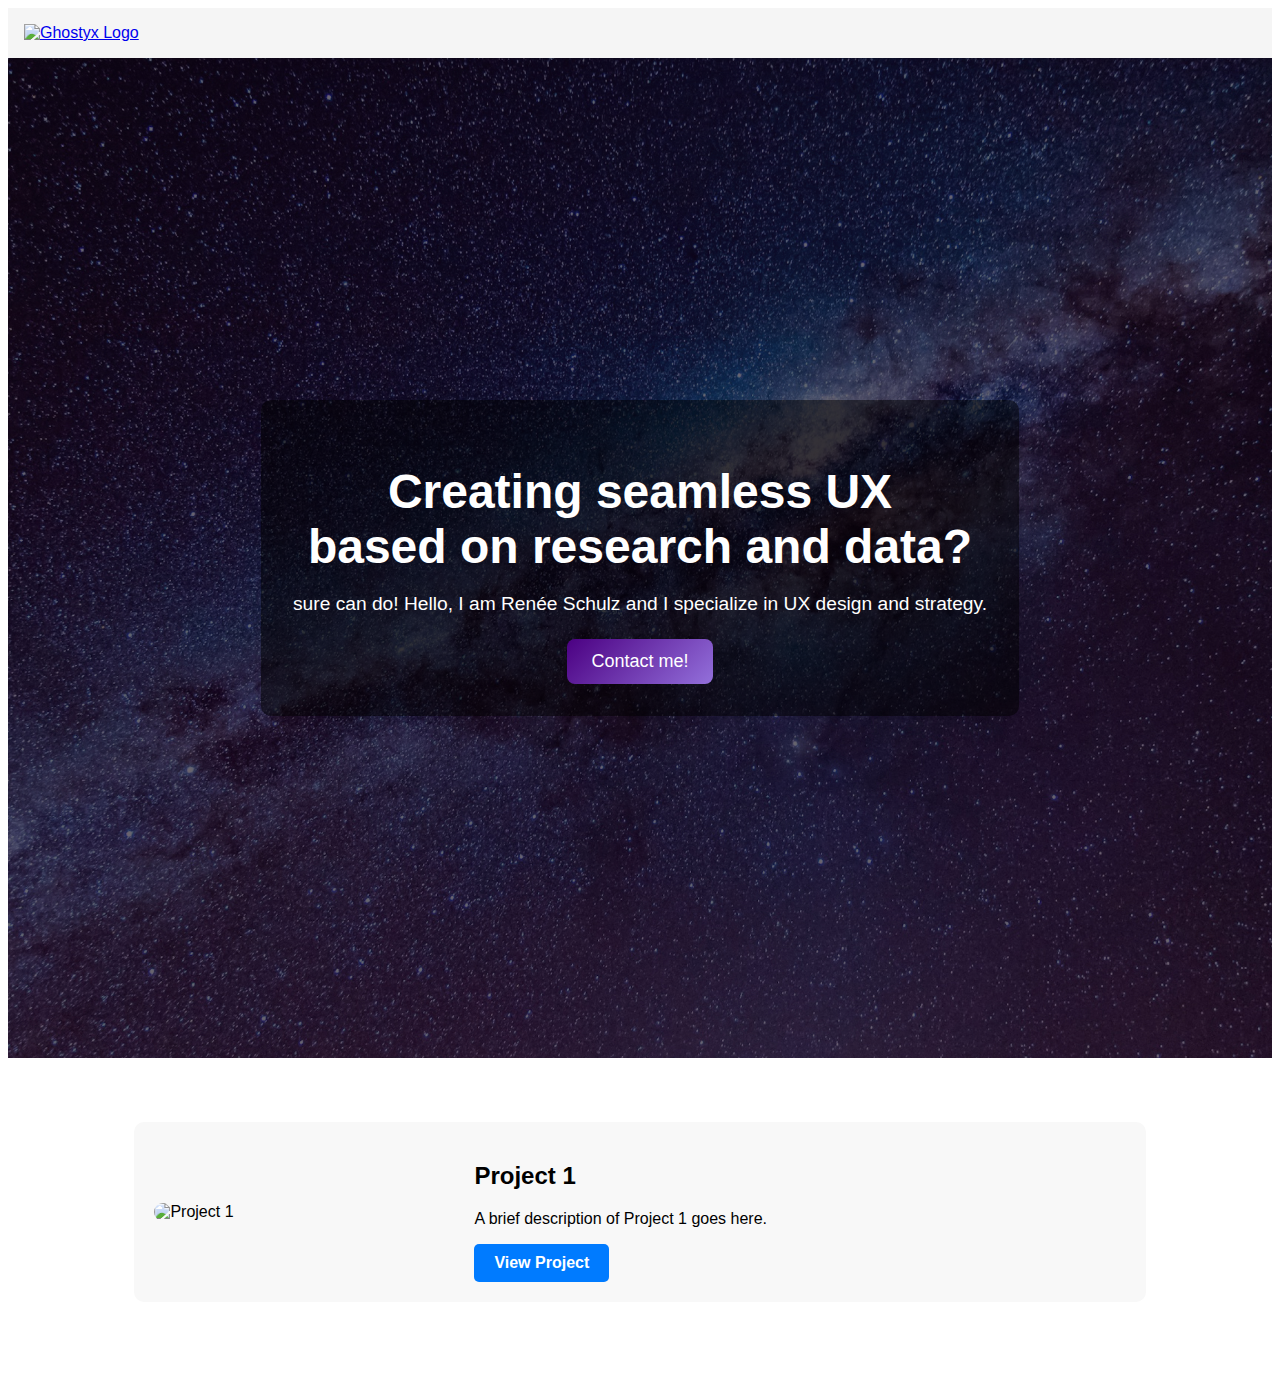
==== index.html @ 2f1ef7c7 "Update index.html" ====
<!DOCTYPE html>
<html lang="en">
<head>
    <meta charset="UTF-8">
    <meta name="viewport" content="width=device-width, initial-scale=1.0">
    <title>Schulz UX</title>
    <link rel="stylesheet" href="style.css">
    <script defer src="script.js"></script>
</head>
<body>
    <header>
        <div class="logo-container">
        <a href="index.html">
            <img src="ghostyxlogo.png" alt="Ghostyx Logo" class="logo">
        </a>
        </div>
    </header>
    <main>
        <section class="hero">
            <div class="hero-content">
                <h1>Creating seamless UX <br> based on research and data?</h1>
                <p>sure can do! Hello, I am Renée Schulz and I specialize in UX design and strategy.</p>
                <a href="#projects" class="cta-button">Contact me!</a>
            </div>
        </section>
        <section class="projects">
    <div class="project">
        <img src="assets/project1.jpg" alt="Project 1">
        <div class="project1-info">
            <h2>Project 1</h2>
            <p>A brief description of Project 1 goes here.</p>
            <a href="project1.html" class="btn">View Project</a>
        </div>
    </div>
</section>

    </main>
    
</body>
</html>
---- style.css ----
/* HERO SECTION */
.hero {
    height: 100vh;
    background: url('assets/galaxy_3200.jpg') center/cover no-repeat;
    display: flex;
    justify-content: center;
    align-items: center;
    text-align: center;
    color: white;
}

.hero-content {
    background: rgba(0, 0, 0, 0.5); /* Dark overlay */
    padding: 2rem;
    border-radius: 10px;
}

.hero h1 {
    font-size: 3rem;
    margin-bottom: 1rem;
}

.hero p {
    font-size: 1.2rem;
    margin-bottom: 1.5rem;
}

.btn {
    display: inline-block;
    padding: 10px 20px;
    background: #5fffd8;
    color: black;
    font-weight: bold;
    text-decoration: none;
    border-radius: 5px;
    transition: 0.3s;
}

.cta-button {
    background: linear-gradient(135deg, #4B0082, #9370DB); /* Dark purple to light purple */
    color: white;
    padding: 12px 24px;
    font-size: 18px;
    border: none;
    border-radius: 8px;
    cursor: pointer;
    transition: background 0.3s ease, transform 0.2s ease;
    text-decoration: none;
    display: inline-block;
}

.cta-button:hover {
    background: linear-gradient(135deg, #6A0DAD, #B19CD9); /* Slightly lighter gradient */
    transform: scale(1.05); /* Slight hover effect */
}

.btn:hover {
    background: #42c8a4;
}

/* PROJECT SECTION */
.projects {
    padding: 4rem 10%;
}

.project {
    display: flex;
    align-items: center;
    gap: 20px;
    background: #f8f8f8;
    padding: 20px;
    border-radius: 10px;
}

.project img {
    width: 300px;
    border-radius: 10px;
}

.project-info {
    flex: 1;
}

.project-info h2 {
    font-size: 2rem;
    margin-bottom: 10px;
}

.project-info p {
    font-size: 1.2rem;
    margin-bottom: 10px;
}

.project-info .btn {
    background: #5fffd8;
    color: black;
    padding: 10px 20px;
    text-decoration: none;
    border-radius: 5px;
    transition: 0.3s;
}

.project-info .btn:hover {
    background: #42c8a4;
}

/* Responsive Design */
@media (max-width: 768px) {
    .project {
        flex-direction: column;
        text-align: center;
    }

    .project img {
        width: 100%;
        max-width: 400px;
    }
}




body {
    font-family: Arial, sans-serif;
    background: white;
    color: black;
    transition: background 0.3s, color 0.3s;
}
header {
    display: flex;
    justify-content: space-between;
    padding: 1rem;
    background: #f5f5f5;
}
.hero {
    text-align: center;
    padding: 50px;
}
.btn {
    display: inline-block;
    padding: 10px 20px;
    background: #007bff;
    color: white;
    text-decoration: none;
    border-radius: 5px;
}
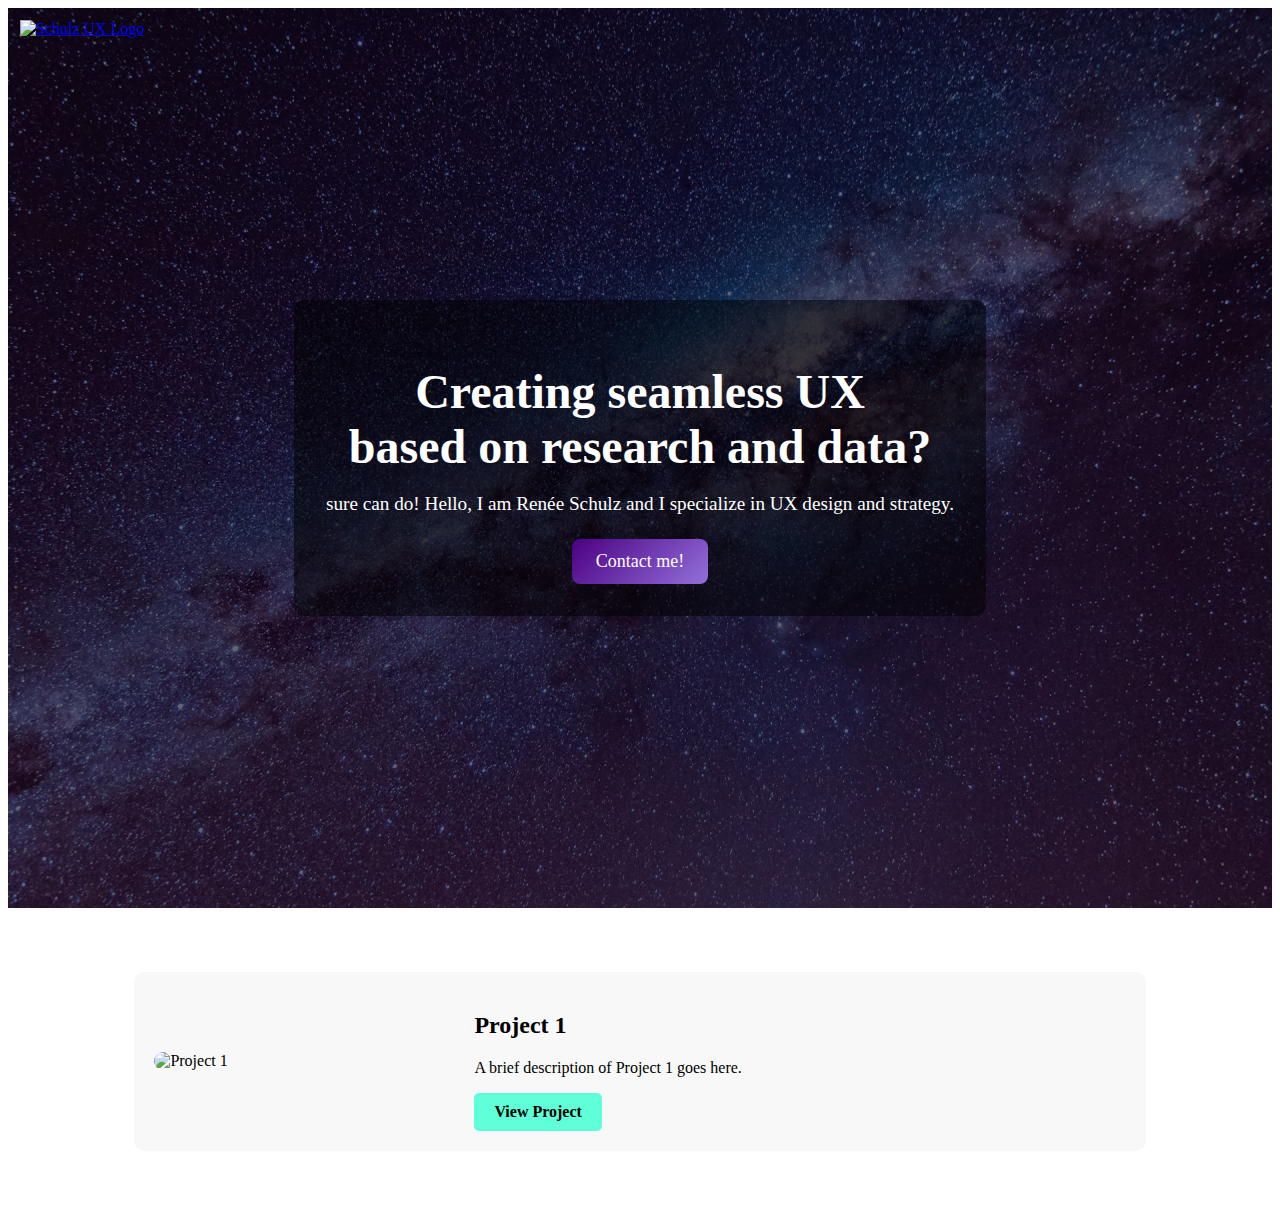
==== commit c1aca080: "Update index.html" ====
--- a/index.html
+++ b/index.html
@@ -11,7 +11,7 @@
     <header>
         <div class="logo-container">
         <a href="index.html">
-            <img src="ghostyxlogo.png" alt="Ghostyx Logo" class="logo">
+            <img src="ghostyxlogo.png" alt="Schulz UX Logo" class="logo">
         </a>
         </div>
     </header>
--- a/style.css
+++ b/style.css
@@ -117,30 +117,14 @@
     }
 }
 
+.logo-container {
+    position: absolute; /* Fix it to the top left */
+    top: 20px;
+    left: 20px;
+}
 
+.logo {
+    height: 50px; /* Adjust as needed */
+    width: auto; /* Keeps aspect ratio */
+}
 
-
-body {
-    font-family: Arial, sans-serif;
-    background: white;
-    color: black;
-    transition: background 0.3s, color 0.3s;
-}
-header {
-    display: flex;
-    justify-content: space-between;
-    padding: 1rem;
-    background: #f5f5f5;
-}
-.hero {
-    text-align: center;
-    padding: 50px;
-}
-.btn {
-    display: inline-block;
-    padding: 10px 20px;
-    background: #007bff;
-    color: white;
-    text-decoration: none;
-    border-radius: 5px;
-}
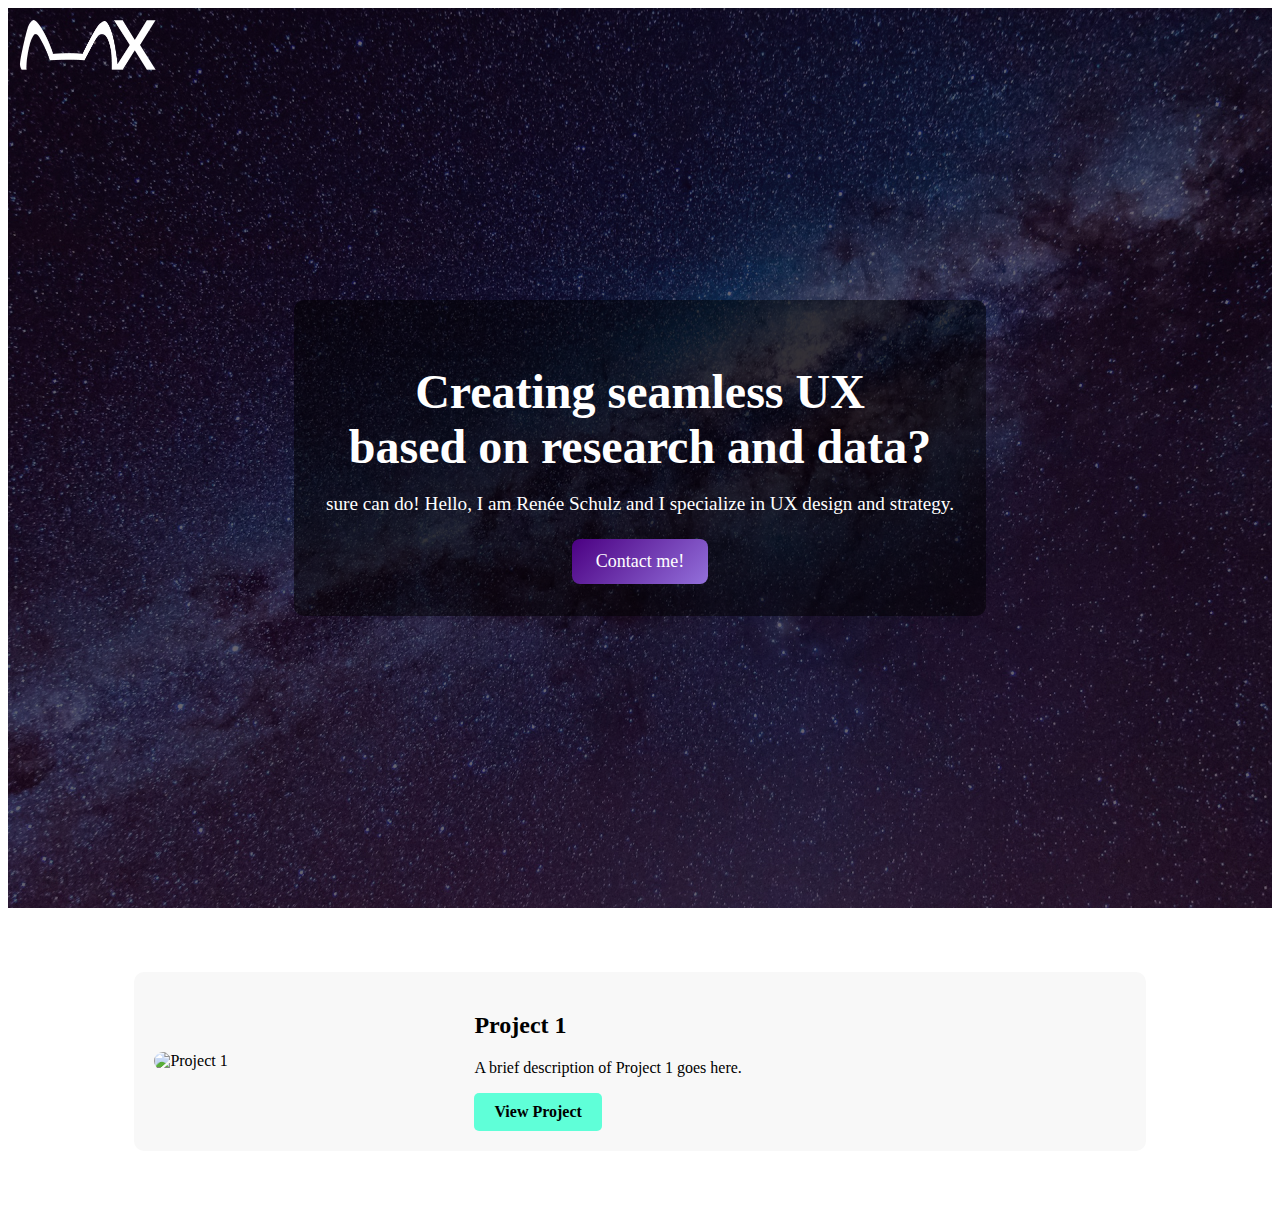
==== commit a7609c9f: "Update index.html" ====
--- a/index.html
+++ b/index.html
@@ -11,7 +11,7 @@
     <header>
         <div class="logo-container">
         <a href="index.html">
-            <img src="ghostyxlogo.png" alt="Schulz UX Logo" class="logo">
+            <img src="assets/ghostyxlogo.png" alt="Schulz UX Logo" class="logo">
         </a>
         </div>
     </header>
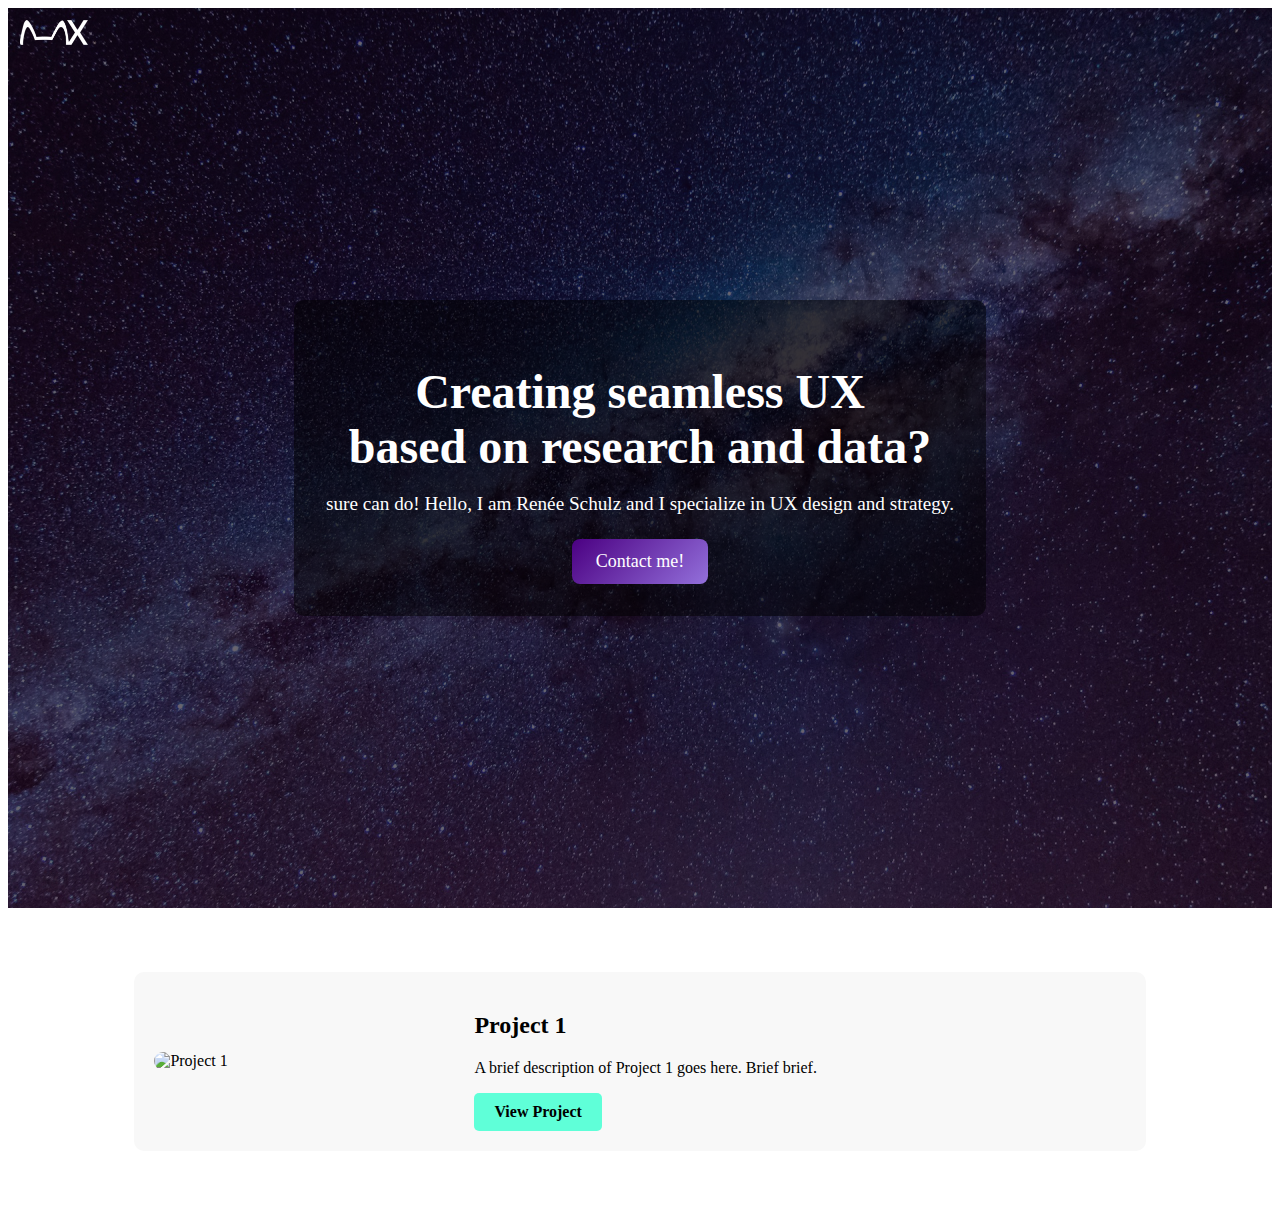
==== commit fe101b3b: "Update index.html" ====
--- a/index.html
+++ b/index.html
@@ -28,7 +28,7 @@
         <img src="assets/project1.jpg" alt="Project 1">
         <div class="project1-info">
             <h2>Project 1</h2>
-            <p>A brief description of Project 1 goes here.</p>
+            <p>A brief description of Project 1 goes here. Brief brief.</p>
             <a href="project1.html" class="btn">View Project</a>
         </div>
     </div>
--- a/style.css
+++ b/style.css
@@ -1,3 +1,25 @@
+.header {
+    position: absolute; /* Fix it to the top */
+    top: 0;
+    left: 0;
+    width: 100%;
+    background: transparent; /* Make it see-through */
+    margin: 0;
+    padding: 0;
+    z-index: 1000; /* Keeps it above other elements */
+}
+.logo-container {
+    position: absolute; /* Fix it to the top left */
+    top: 20px;
+    left: 20px;
+}
+
+.logo {
+    height: 25px; /* Adjust as needed */
+    width: auto; /* Keeps aspect ratio */
+}
+
+
 /* HERO SECTION */
 .hero {
     height: 100vh;
@@ -117,14 +139,21 @@
     }
 }
 
-.logo-container {
-    position: absolute; /* Fix it to the top left */
-    top: 20px;
-    left: 20px;
+.body {
+    font-family: Arial, sans-serif;
+    background: white;
+    color: black;
+    transition: background 0.3s, color 0.3s;
 }
 
-.logo {
-    height: 50px; /* Adjust as needed */
-    width: auto; /* Keeps aspect ratio */
+
+}
+.btn {
+    display: inline-block;
+    padding: 10px 20px;
+    background: #007bff;
+    color: white;
+    text-decoration: none;
+    border-radius: 5px;
 }
 
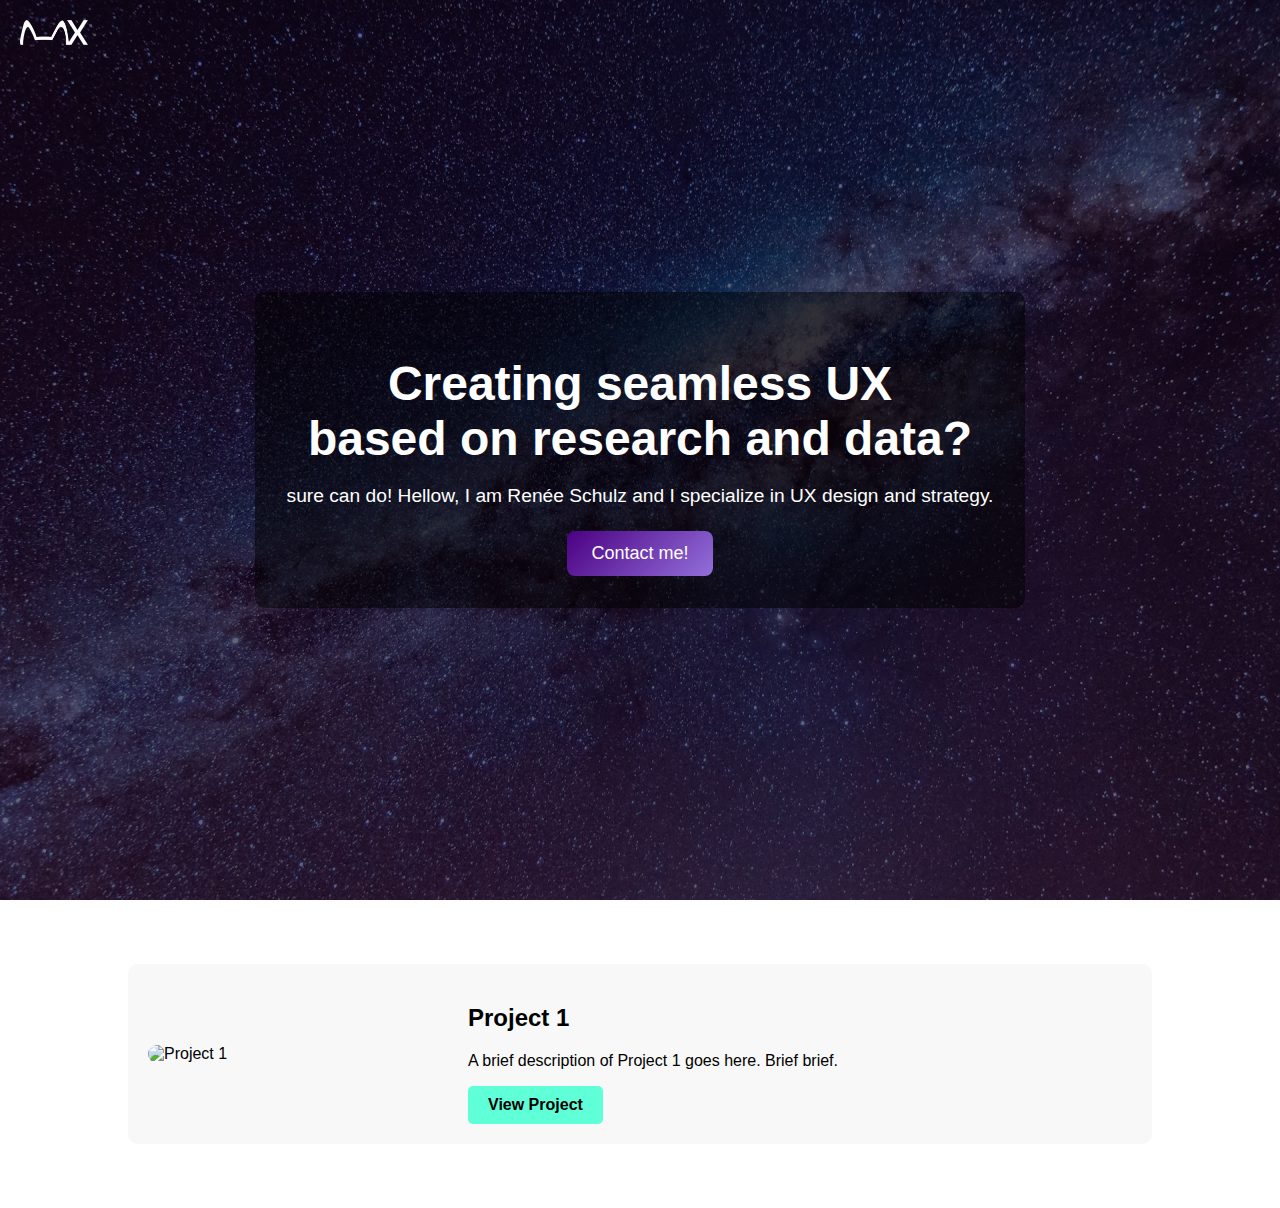
==== commit 9b646dbd: "Update index.html" ====
--- a/index.html
+++ b/index.html
@@ -19,7 +19,7 @@
         <section class="hero">
             <div class="hero-content">
                 <h1>Creating seamless UX <br> based on research and data?</h1>
-                <p>sure can do! Hello, I am Renée Schulz and I specialize in UX design and strategy.</p>
+                <p>sure can do! Hellow, I am Renée Schulz and I specialize in UX design and strategy.</p>
                 <a href="#projects" class="cta-button">Contact me!</a>
             </div>
         </section>
--- a/style.css
+++ b/style.css
@@ -17,6 +17,19 @@
 .logo {
     height: 25px; /* Adjust as needed */
     width: auto; /* Keeps aspect ratio */
+}
+
+* {
+    font-family: Arial, sans-serif;
+}
+
+body {
+    font-family: Arial, sans-serif;
+    background: white;
+    color: black;
+    transition: background 0.3s, color 0.3s;
+    margin: 0;
+    padding: 0;
 }
 
 
@@ -139,13 +152,6 @@
     }
 }
 
-.body {
-    font-family: Arial, sans-serif;
-    background: white;
-    color: black;
-    transition: background 0.3s, color 0.3s;
-}
-
 
 }
 .btn {
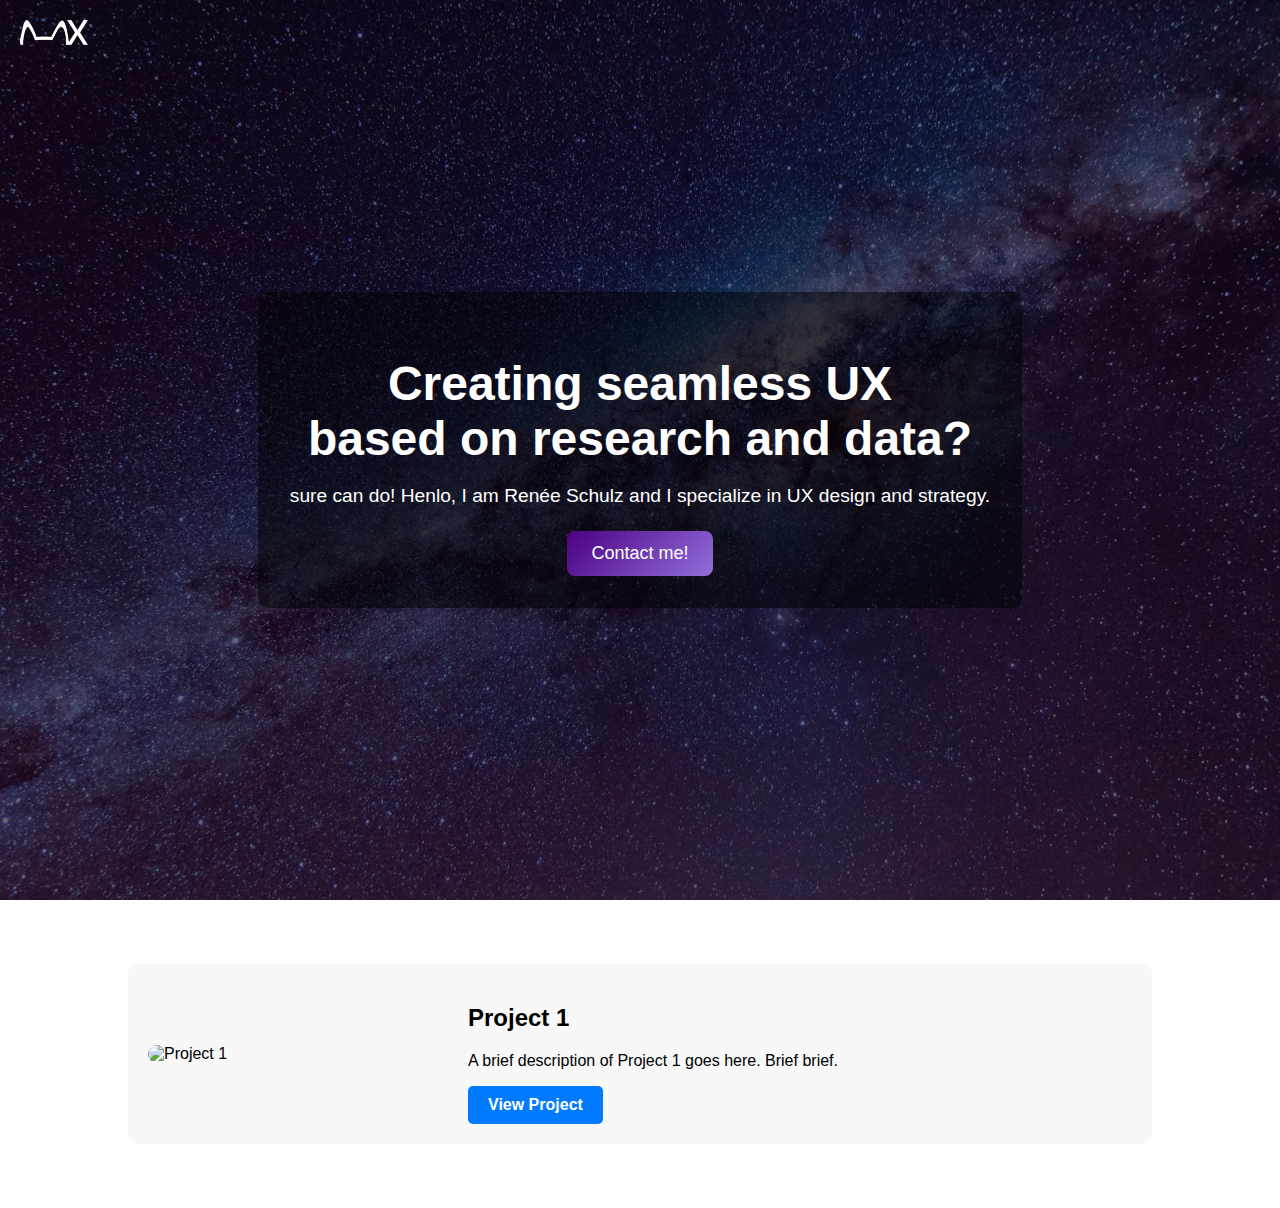
==== commit d0e53119: "Update index.html" ====
--- a/index.html
+++ b/index.html
@@ -19,7 +19,7 @@
         <section class="hero">
             <div class="hero-content">
                 <h1>Creating seamless UX <br> based on research and data?</h1>
-                <p>sure can do! Hellow, I am Renée Schulz and I specialize in UX design and strategy.</p>
+                <p>sure can do! Henlo, I am Renée Schulz and I specialize in UX design and strategy.</p>
                 <a href="#projects" class="cta-button">Contact me!</a>
             </div>
         </section>
--- a/style.css
+++ b/style.css
@@ -24,7 +24,7 @@
 }
 
 body {
-    font-family: Arial, sans-serif;
+    font-family: Arial, sans-serif !important;
     background: white;
     color: black;
     transition: background 0.3s, color 0.3s;
@@ -151,9 +151,6 @@
         max-width: 400px;
     }
 }
-
-
-}
 .btn {
     display: inline-block;
     padding: 10px 20px;
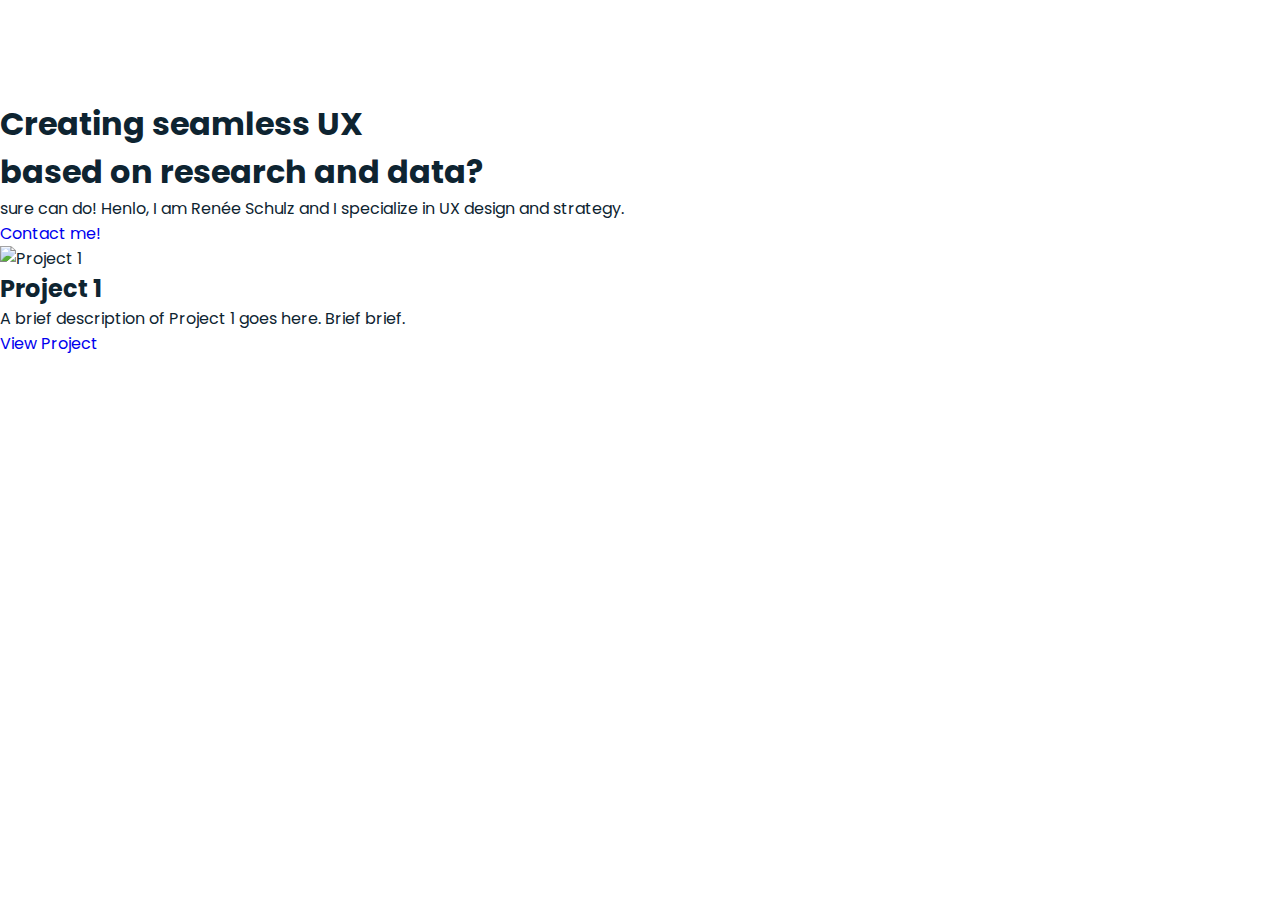
==== commit ad4e3731: "Update index.html" ====
--- a/index.html
+++ b/index.html
@@ -4,7 +4,7 @@
     <meta charset="UTF-8">
     <meta name="viewport" content="width=device-width, initial-scale=1.0">
     <title>Schulz UX</title>
-    <link rel="stylesheet" href="style.css">
+    <link rel="stylesheet" href="style2.css">
     <script defer src="script.js"></script>
 </head>
 <body>
--- a/style2.css
+++ b/style2.css
@@ -0,0 +1,355 @@
+@import url('https://fonts.googleapis.com/css2?family=Poppins:ital,wght@0,100;0,200;0,300;0,400;0,500;0,600;0,700;0,800;0,900;1,100;1,200;1,300;1,400;1,500;1,600;1,700;1,800;1,900&display=swap');
+
+:root {
+    --header-height: 3rem;
+    --font-semi: 600;
+
+    --first-color: #4070F4;
+    --second-color: #0E2431;
+
+    --body-font: 'Poppins', sans-serif;
+    --big-font-size: 2rem;
+    --h2-font-size: 1.25rem;
+    --normal-font-size: .938rem;
+
+    --mb1: .5rem;
+    --mb2: 1rem;
+    --mb3: 1.5rem;
+    --mb4: 2rem;
+    --mb5: 2.5rem;
+    --mb6: 3rem;
+
+    --z-back: -10;
+    --z-normal: 1;
+    --z-tooltip: 10;
+    --z-fixed: 100;
+}
+
+@media screen and (min-width: 768px) {
+    :root {
+        --big-font-size: 3.5rem;
+        --h2-font-size: 2rem;
+        --normal-font-size: 1rem;
+    }
+}
+
+*, ::before, ::after { box-sizing: border-box; }
+html { scroll-behavior: smooth; }
+
+body {
+    margin: var(--header-height) 0 0 0;
+    font-family: var(--body-font);
+    font-size: var(--normal-font-size);
+    color: var(--second-color);
+}
+
+h1, h2, p { margin: 0; }
+
+ul {
+    margin: 0;
+    padding: 0;
+    list-style: none;
+}
+
+a { text-decoration: none; }
+
+img {
+    max-width: 100%;
+    height: auto;
+    display: block;
+}
+
+.section-title {
+    position: relative;
+    font-size: var(--h2-font-size);
+    color: var(--first-color);
+    margin-top: var(--mb2);
+    margin-bottom: var(--mb4);
+    text-align: center;
+}
+
+    .section-title::after {
+        position: absolute;
+        content: '';
+        width: 64px;
+        height: 0.18rem;
+        left: 0;
+        right: 0;
+        margin: auto;
+        top: 2rem;
+        background-color: var(--first-color);
+    }
+
+.section {
+    padding-top: 3rem;
+    padding-bottom: 2rem;
+}
+
+.bd-grid {
+    max-width: 1024px;
+    display: grid;
+    grid-template-columns: 100%;
+    grid-column-gap: 2rem;
+    width: calc(100% - 2rem);
+    margin-left: var(--mb2);
+    margin-right: var(--mb2);
+}
+
+.l-header {
+    width: 100%;
+    position: fixed;
+    top: 0;
+    left: 0;
+    z-index: var(--z-fixed);
+    background-color: #ffffff;
+    box-shadow: 0 1px 4px rgba(146, 161, 176, .15);
+}
+
+.nav {
+    height: var(--header-height);
+    display: flex;
+    justify-content: space-between;
+    align-items: center;
+    font-weight: var(--font-semi);
+}
+
+.nav-item { margin-bottom: var(--mb4); }
+.nav-link { position: relative; color: #ffffff; }
+    .nav-link:hover { position: relative; }
+        .nav-link:hover::after {
+            position: absolute;
+            content: '';
+            width: 100%;
+            height: 0.18rem;
+            left: 0;
+            top: 2rem;
+            background-color: var(--first-color);
+        }
+
+.nav-logo { color: var(--second-color); }
+.nav-toggle {
+    color: var(--second-color);
+    font-size: 1.5rem;
+    cursor: pointer;
+}
+
+.active::after {
+    position: absolute;
+    content: '';
+    width: 100%;
+    height: 0.18rem;
+    left: 0;
+    top: 2rem;
+    background-color: var(--first-color);
+}
+
+.home { height: calc(100vh - 3rem); row-gap: 1rem; }
+.home-data { align-self: center; }
+.home-title { font-size: var(--big-font-size); margin-bottom: var(--mb5); }
+.home-title-color { color: var(--first-color); }
+.home-social { display: flex; flex-direction: column; }
+.home-social-icon {
+    width: max-content;
+    margin-bottom: var(--mb2);
+    font-size: 1.5rem;
+    color: var(--second-color);
+    transition: .3s;
+}
+
+    .home-social-icon:hover { color: var(--first-color); }
+
+.home-img {
+    position: absolute;
+    right: 0;
+    bottom: 0;
+    width: 295px;
+}
+
+    .home-img img {
+        width: 295px;
+        height: 295px;
+        border-radius: 50%;
+    }
+
+.button {
+    display: inline-block;
+    background-color: var(--first-color);
+    color: #ffffff;
+    padding: 0.75rem 2.5rem;
+    font-weight: var(--font-semi);
+    border-radius: .5rem;
+}
+
+    .button:hover { box-shadow: 0 10px 36px rgba(0, 0, 0, .15); }
+
+/*ABOUT*/
+
+.about-container { row-gap: 2rem; text-align: center; }
+.about-subtitle { margin-bottom: var(--mb2); }
+.about-img { justify-self: center; }
+    .about-img img { width: 200px; border-radius: .5rem; }
+
+/*SKILLS*/
+
+.skills-container { row-gap: 2rem; text-align: center; }
+.skills-subtitle { margin-bottom: var(--mb2); }
+.skills-text { margin-bottom: var(--mb4); }
+.skills-data {
+    display: flex;
+    justify-content: space-between;
+    align-items: center;
+    position: relative;
+    font-weight: var(--font-semi);
+    padding: 0.5rem 1rem;
+    margin-bottom: var(--mb4);
+    border-radius: .5rem;
+    box-shadow: 0 4px 25px rgba(14, 36, 49, .15);
+}
+
+.skills-icon {
+    font-size: 2rem;
+    margin-right: var(--mb2);
+    color: var(--first-color);
+}
+
+.skills-names {
+    display: flex;
+    align-items: center;
+}
+
+.skills-bar {
+    position: absolute;
+    left: 0;
+    bottom: 0;
+    background-color: var(--first-color);
+    height: 0.25rem;
+    border-radius: .5rem;
+    z-index: var(--z-back);
+}
+
+.skills-html { width: 95%; }
+.skills-css { width: 85%; }
+.skills-js { width: 65%; }
+.skills-ux { width: 85%; }
+.skills-img { border-radius: .5rem; }
+
+/*WORK*/
+
+.work { text-align: center; }
+.work-container { row-gap: 2rem; }
+.work-img {
+    box-shadow: 0 4px 25px rgba(14, 36, 49, .15);
+    border-radius: .5rem;
+    overflow: hidden;
+}
+    .work-img img { transition: 1s; cursor: pointer; }
+        .work-img img:hover { transform: scale(1.1); }
+
+/*CONTACT*/
+.contact-input {
+    width: 100%;
+    font-size: var(--normal-font-size);
+    font-weight: var(--font-semi);
+    padding: 1rem;
+    border-radius: .5rem;
+    border: 1px solid var(--second-color);
+    outline: none;
+    margin-bottom: var(--mb4);
+}
+
+.contact-button {
+    display: block;
+    border: none;
+    outline: none;
+    font-size: var(--normal-font-size);
+    cursor: pointer;
+    margin-left: auto;
+}
+
+/*FOOTER*/
+
+.footer {
+    background-color: var(--second-color);
+    color: #ffffff;
+    text-align: center;
+    font-weight: var(--font-semi);
+    padding: 2rem 0;
+}
+
+.footer-title {
+    font-size: 2rem;
+    margin-bottom: var(--mb4);
+}
+
+.footer-social { margin-bottom: var(--mb4); }
+
+.footer-icon {
+    font-size: 1.5rem;
+    color: #ffffff;
+    margin: 0 var(--mb2);
+}
+
+/*MEDIA QUERIES*/
+
+@media screen and (min-width: 769px) {
+    body { margin: 0; }
+    .section { padding-top: 4rem; padding-bottom: 3rem; }
+    .section-title { margin-bottom: var(--mb6); }
+        .section-title::after { width: 80px; top: 3rem; }
+
+    .nav { height: calc(var(--header-height) + 1rem); }
+    .nav-list { display: flex; padding-top: 0; }
+    .nav-item { margin-left: var(--mb6); margin-bottom: 0; }
+    .nav-toggle { display: none; }
+    .nav-link { color: var(--second-color); }
+
+    .home { height: 100vh; }
+    .home-data { align-self: flex-end; }
+
+    .home-social {
+        padding-top: 0;
+        padding-bottom: 2.5rem;
+        flex-direction: row;
+        align-self: flex-end;
+    }
+
+    .home-social-icon { margin-bottom: 0; margin-right: var(--mb4); }
+    .home-img { width: 457px; height: 475px; bottom: 15%; }
+
+    .about-container, .skills-container { 
+        grid-template-columns: repeat(2, 1fr);
+        align-items: center;
+        text-align: initial;
+    }
+
+    .about-img img { width: 300px; }
+
+    .work-container {
+        grid-template-columns: repeat(3, 1fr);
+        grid-template-rows: repeat(2, 1fr);
+        column-gap: 2rem;
+    }
+
+    .contact-form { width: 460px; }
+    .contact-container { justify-items: center; }
+}
+
+@media screen and (min-width: 1024px) {
+    .bd-grid { margin-left: auto; margin-right: auto; }
+    .home-img { right: 10%; }
+}
+
+@media screen and (max-width: 768px) {
+    .nav-menu {
+        position: fixed;
+        top: var(--header-height);
+        right: -100%;
+        width: 80%;
+        height: 100%;
+        padding: 2rem;
+        background-color: var(--second-color);
+        transition: .5s;
+    }
+
+    .show { right: 0; }
+}
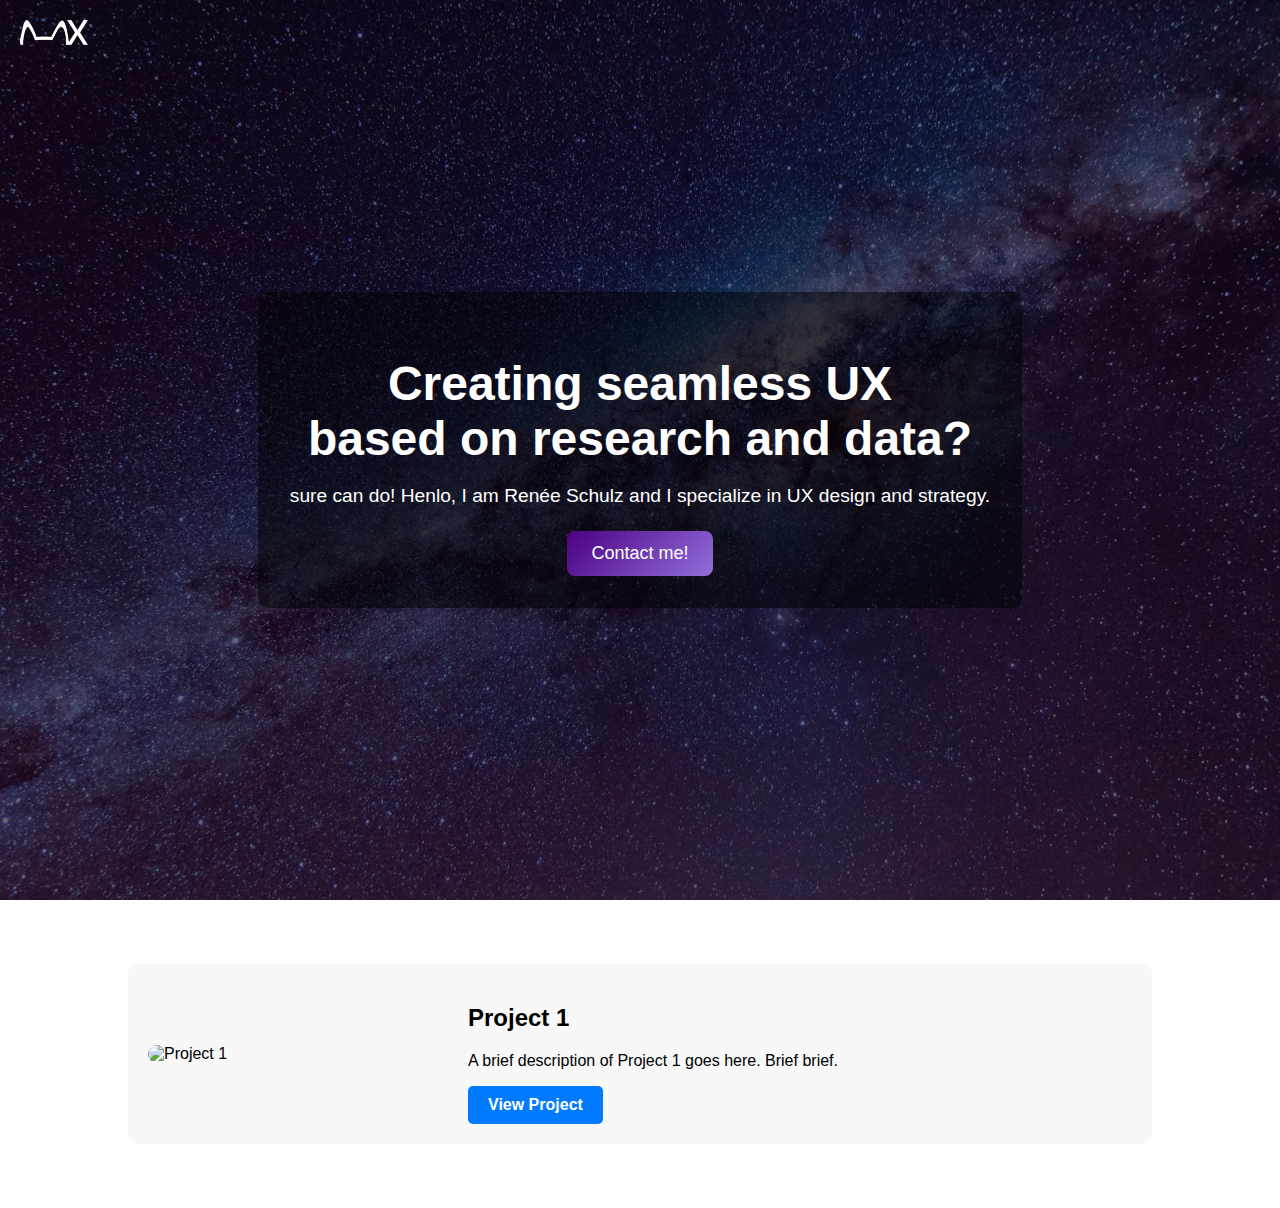
==== commit 71103c9e: "Update index.html" ====
--- a/index.html
+++ b/index.html
@@ -4,7 +4,7 @@
     <meta charset="UTF-8">
     <meta name="viewport" content="width=device-width, initial-scale=1.0">
     <title>Schulz UX</title>
-    <link rel="stylesheet" href="style2.css">
+    <link rel="stylesheet" href="style.css">
     <script defer src="script.js"></script>
 </head>
 <body>
--- a/style.css
+++ b/style.css
@@ -0,0 +1,158 @@
+.header {
+    position: absolute; /* Fix it to the top */
+    top: 0;
+    left: 0;
+    width: 100%;
+    background: transparent; /* Make it see-through */
+    margin: 0;
+    padding: 0;
+    z-index: 1000; /* Keeps it above other elements */
+}
+.logo-container {
+    position: absolute; /* Fix it to the top left */
+    top: 20px;
+    left: 20px;
+}
+
+.logo {
+    height: 25px; /* Adjust as needed */
+    width: auto; /* Keeps aspect ratio */
+}
+
+body {
+    font-family: Arial, Helvetica, sans-serif !important;
+    background: white;
+    color: black;
+    transition: background 0.3s, color 0.3s;
+    margin: 0;
+    padding: 0;
+}
+
+
+/* HERO SECTION */
+.hero {
+    height: 100vh;
+    background: url('assets/galaxy_3200.jpg') center/cover no-repeat;
+    display: flex;
+    justify-content: center;
+    align-items: center;
+    text-align: center;
+    color: white;
+}
+
+.hero-content {
+    background: rgba(0, 0, 0, 0.5); /* Dark overlay */
+    padding: 2rem;
+    border-radius: 10px;
+}
+
+.hero h1 {
+    font-size: 3rem;
+    margin-bottom: 1rem;
+}
+
+.hero p {
+    font-size: 1.2rem;
+    margin-bottom: 1.5rem;
+}
+
+.btn {
+    display: inline-block;
+    padding: 10px 20px;
+    background: #5fffd8;
+    color: black;
+    font-weight: bold;
+    text-decoration: none;
+    border-radius: 5px;
+    transition: 0.3s;
+}
+
+.cta-button {
+    background: linear-gradient(135deg, #4B0082, #9370DB); /* Dark purple to light purple */
+    color: white;
+    padding: 12px 24px;
+    font-size: 18px;
+    border: none;
+    border-radius: 8px;
+    cursor: pointer;
+    transition: background 0.3s ease, transform 0.2s ease;
+    text-decoration: none;
+    display: inline-block;
+}
+
+.cta-button:hover {
+    background: linear-gradient(135deg, #6A0DAD, #B19CD9); /* Slightly lighter gradient */
+    transform: scale(1.05); /* Slight hover effect */
+}
+
+.btn:hover {
+    background: #42c8a4;
+}
+
+/* PROJECT SECTION */
+.projects {
+    padding: 4rem 10%;
+}
+
+.project {
+    display: flex;
+    align-items: center;
+    gap: 20px;
+    background: #f8f8f8;
+    padding: 20px;
+    border-radius: 10px;
+}
+
+.project img {
+    width: 300px;
+    border-radius: 10px;
+}
+
+.project-info {
+    flex: 1;
+}
+
+.project-info h2 {
+    font-size: 2rem;
+    margin-bottom: 10px;
+}
+
+.project-info p {
+    font-size: 1.2rem;
+    margin-bottom: 10px;
+}
+
+.project-info .btn {
+    background: #5fffd8;
+    color: black;
+    padding: 10px 20px;
+    text-decoration: none;
+    border-radius: 5px;
+    transition: 0.3s;
+}
+
+.project-info .btn:hover {
+    background: #42c8a4;
+}
+
+/* Responsive Design */
+@media (max-width: 768px) {
+    .project {
+        flex-direction: column;
+        text-align: center;
+    }
+
+    .project img {
+        width: 100%;
+        max-width: 400px;
+    }
+}
+.btn {
+    display: inline-block;
+    padding: 10px 20px;
+    background: #007bff;
+    color: white;
+    text-decoration: none;
+    border-radius: 5px;
+}
+
